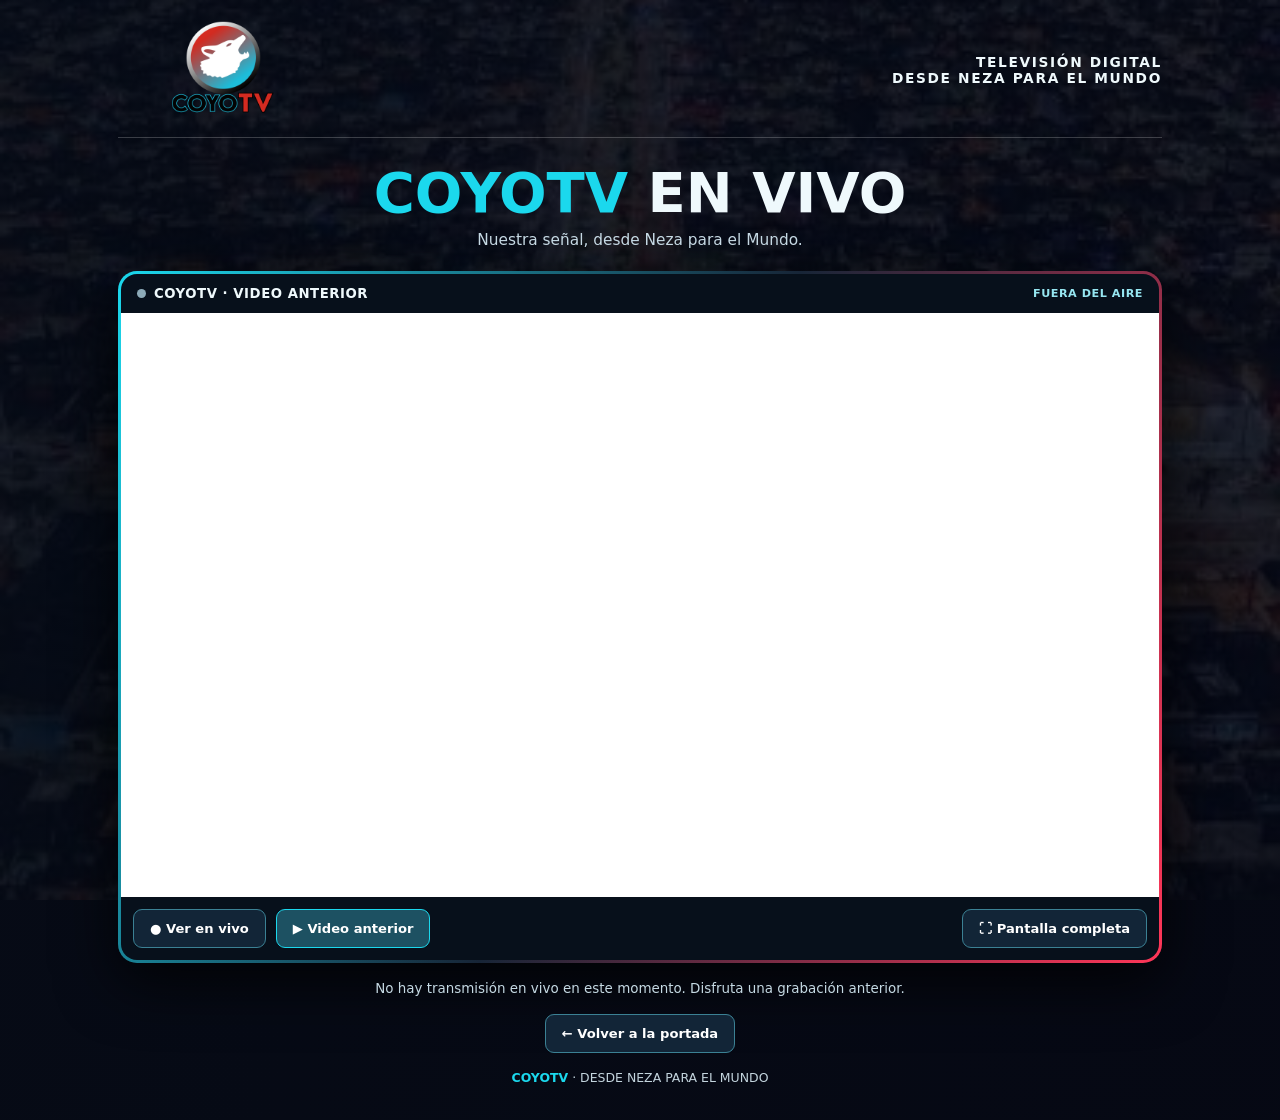
==== envivo.html @ 47dc7287 "Add files via upload" ====
<!doctype html>
<html lang="es-MX">
<head>
  <meta charset="utf-8">
  <meta name="viewport" content="width=device-width, initial-scale=1">
  <meta name="theme-color" content="#070b14">
  <meta name="description" content="COYOTV en vivo. Desde Neza para el Mundo.">
  <title>COYOTV | En vivo</title>
  <style>
    :root { color-scheme:dark; --cyan:#1bd8ed; --red:#ff3658; --ink:#070b14; }
    * { box-sizing: border-box; }
    body { margin:0; min-height:100svh; color:#eff9fc; background:linear-gradient(100deg,#050a16e8,#040714dd),url('assets/neza-noche.webp') center / cover fixed; font-family:system-ui,-apple-system,'Segoe UI',Arial,sans-serif; }
    .container { max-width:1100px; margin:auto; padding:18px clamp(14px,3vw,28px) 35px; }
    header { display:flex; align-items:center; justify-content:space-between; gap:15px; padding-bottom:15px; border-bottom:1px solid #ffffff35; }
    .logo { width:clamp(130px,19vw,205px); max-height:100px; object-fit:contain; }
    .tagline { text-align:right; font-size:clamp(.61rem,1.6vw,.86rem); letter-spacing:.12em; font-weight:800; }
    h1 { font-size:clamp(1.9rem,5vw,3.5rem); line-height:1.08; text-align:center; margin:25px 0 8px; }
    h1 span { color:var(--cyan); }
    .sub { text-align:center; color:#c6d9e4; margin:0 0 22px; font-size:.96rem; }
    .frame { padding:3px; border-radius:19px; background:linear-gradient(115deg,var(--cyan),#172537 50%,var(--red)); box-shadow:0 18px 60px #000c; }
    .box { background:#07101b; border-radius:16px; overflow:hidden; }
    .bar { display:flex; align-items:center; justify-content:space-between; gap:12px; padding:12px 16px; font-weight:800; font-size:.83rem; letter-spacing:.04em; }
    .dot { display:inline-block; vertical-align:baseline; width:9px; height:9px; margin-right:8px; border-radius:50%; background:#8caab8; }
    .dot.on { background:var(--red); box-shadow:0 0 14px var(--red); }
    .state { color:#96e6f1; font-size:.7rem; }
    .screen { width:100%; aspect-ratio:16/9; position:relative; background:#020407; }
    iframe { display:block; width:100%; height:100%; border:0; }
    .controls { padding:12px; display:flex; flex-wrap:wrap; gap:10px; }
    button, .link { border:1px solid #3b8194; border-radius:9px; background:#122537; color:#fff; padding:11px 16px; font:700 .82rem system-ui; cursor:pointer; text-decoration:none; }
    button[aria-pressed="true"] { background:#1d5162; border-color:var(--cyan); }
    button:hover, .link:hover { background:#1d4154; }
    button:focus-visible, .link:focus-visible { outline:3px solid var(--cyan); outline-offset:3px; }
    .spacer { flex:1; }
    #message { text-align:center; min-height:24px; color:#c5d9e3; font-size:.84rem; margin:18px 0; }
    footer { text-align:center; margin-top:28px; font-size:.78rem; color:#c3d4dd; }
    footer strong { color:var(--cyan); }
    @media (max-width:530px) { .controls { gap:7px; } button, .link { padding:10px; font-size:.74rem; } }
  </style>
</head>
<body>
<div class="container">
  <header>
    <a href="./" aria-label="Ir a la portada de COYOTV"><img class="logo" src="assets/coyotv-logo.png" alt="COYOTV"></a>
    <div class="tagline">TELEVISIÓN DIGITAL<br>DESDE NEZA PARA EL MUNDO</div>
  </header>
  <main>
    <h1><span>COYOTV</span> EN VIVO</h1>
    <p class="sub">Nuestra señal, desde Neza para el Mundo.</p>
    <div class="frame"><div class="box">
      <div class="bar"><div><span id="dot" class="dot"></span><span id="heading">COMPROBANDO SEÑAL</span></div><span class="state" id="state">CONECTANDO</span></div>
      <div class="screen" id="screen"><iframe id="player" title="Reproductor de COYOTV" allow="autoplay; encrypted-media; fullscreen; picture-in-picture" allowfullscreen referrerpolicy="strict-origin-when-cross-origin"></iframe></div>
      <div class="controls">
        <button type="button" id="live" aria-pressed="false">● Ver en vivo</button>
        <button type="button" id="recorded" aria-pressed="false">▶ Video anterior</button>
        <span class="spacer"></span>
        <button type="button" id="fullscreen">⛶ Pantalla completa</button>
      </div>
    </div></div>
    <p id="message" role="status" aria-live="polite">Buscando la transmisión en vivo…</p>
    <div style="text-align:center"><a class="link" href="./">← Volver a la portada</a></div>
  </main>
  <footer><strong>COYOTV</strong> · DESDE NEZA PARA EL MUNDO</footer>
</div>
<script>
'use strict';
const LIVE_PAGE = 'https://live.coyotv.online/coyotv/main?autoplay=false&muted=false&playsinline=true';
const LIVE_MANIFEST = 'https://live.coyotv.online/coyotv/main/index.m3u8';
const RECORDED = 'https://www.youtube-nocookie.com/embed/5C5f4fnbOB0?rel=0&playsinline=1';
const player = document.getElementById('player');
const btnLive = document.getElementById('live');
const btnRecorded = document.getElementById('recorded');
const state = document.getElementById('state');
const heading = document.getElementById('heading');
const dot = document.getElementById('dot');
const message = document.getElementById('message');
let online = false;
let mode = '';
let manualRecording = false;
let misses = 0;

function show(modeWanted) {
  if (mode === modeWanted) return;
  mode = modeWanted;
  const live = mode === 'live';
  player.src = live ? LIVE_PAGE : RECORDED;
  player.title = live ? 'COYOTV en vivo' : 'Grabación anterior de COYOTV';
  btnLive.setAttribute('aria-pressed', String(live));
  btnRecorded.setAttribute('aria-pressed', String(!live));
  heading.textContent = live ? 'COYOTV · EN VIVO' : 'COYOTV · VIDEO ANTERIOR';
  state.textContent = live ? 'SEÑAL DISPONIBLE' : 'FUERA DEL AIRE';
  dot.classList.toggle('on', live);
  message.textContent = live ? 'La señal está disponible. Pulsa reproducir para ver y escuchar.' : 'No hay transmisión en vivo en este momento. Disfruta una grabación anterior.';
}

async function checkLive() {
  const controller = new AbortController();
  const timeout = setTimeout(() => controller.abort(), 7000);
  try {
    const response = await fetch(LIVE_MANIFEST, { cache:'no-store', signal:controller.signal });
    return response.ok;
  } catch (_) { return false; }
  finally { clearTimeout(timeout); }
}

async function refresh() {
  const available = await checkLive();
  if (available) {
    online = true;
    misses = 0;
    if (!manualRecording) show('live');
    state.textContent = mode === 'live' ? 'SEÑAL DISPONIBLE' : 'EN VIVO DISPONIBLE';
  } else {
    misses++;
    if (misses >= 2 || mode === '') {
      online = false;
      manualRecording = false;
      show('recorded');
    }
  }
}

btnLive.addEventListener('click', () => {
  manualRecording = false;
  show('live');
  message.textContent = online ? 'Pulsa reproducir en el video.' : 'Intentando conectar a la señal en vivo…';
});
btnRecorded.addEventListener('click', () => {
  manualRecording = true;
  show('recorded');
  state.textContent = online ? 'EN VIVO DISPONIBLE' : 'FUERA DEL AIRE';
});
document.getElementById('fullscreen').addEventListener('click', async () => {
  const screen = document.getElementById('screen');
  try {
    if (document.fullscreenElement) await document.exitFullscreen();
    else await screen.requestFullscreen();
  } catch (_) { message.textContent = 'Utiliza el botón de pantalla completa del reproductor.'; }
});

refresh();
setInterval(refresh, 30000);
</script>
</body>
</html>
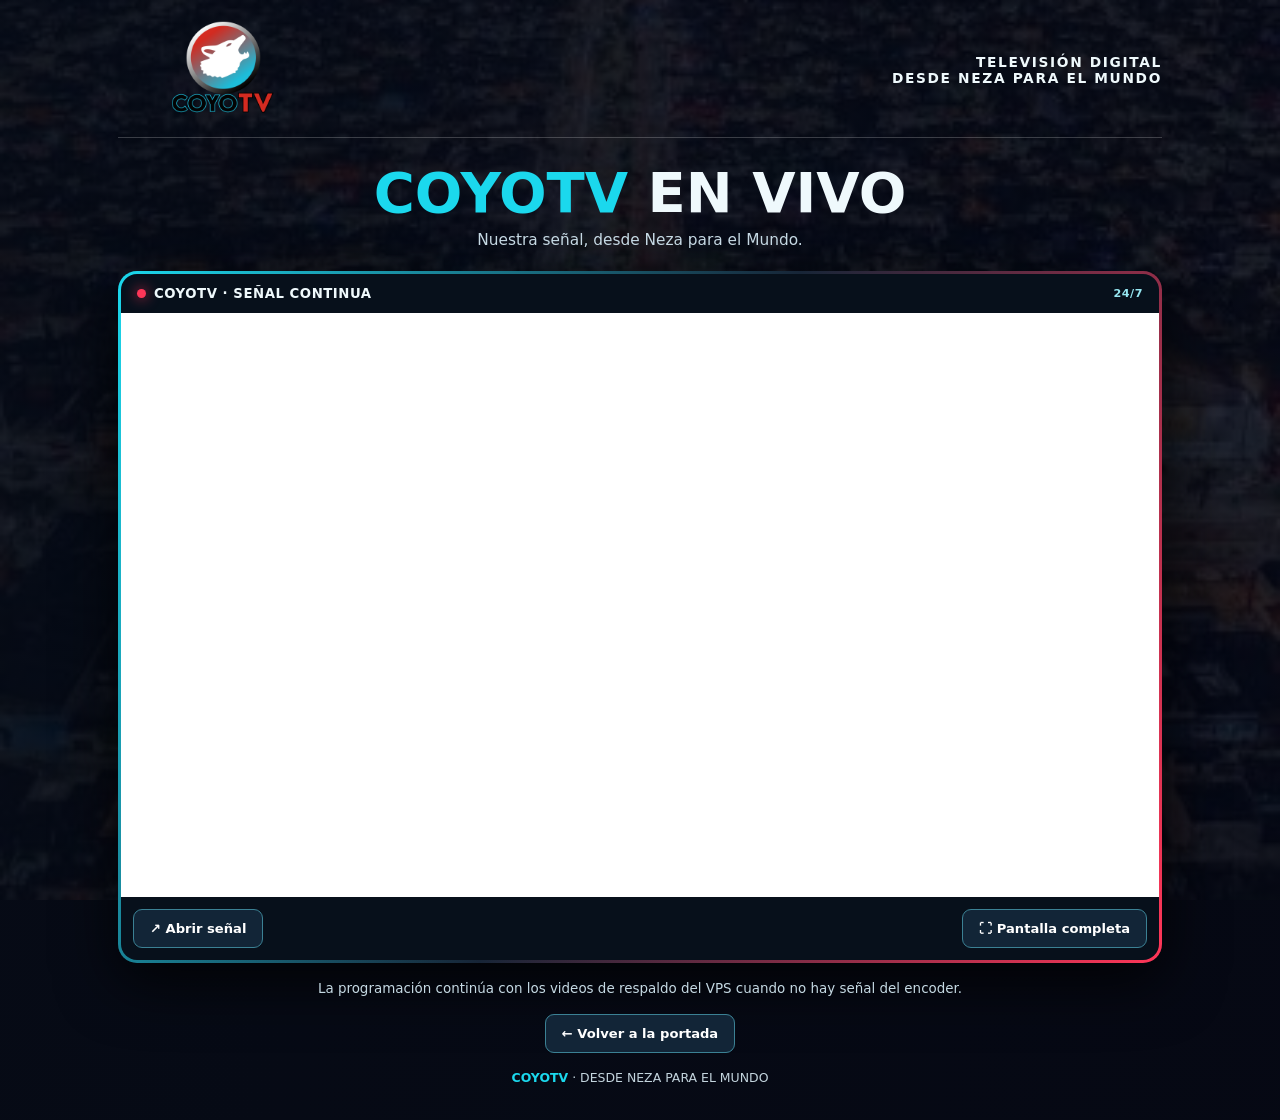
==== commit 94fcc903: "Add files via upload" ====
--- a/envivo.html
+++ b/envivo.html
@@ -47,98 +47,31 @@
     <h1><span>COYOTV</span> EN VIVO</h1>
     <p class="sub">Nuestra señal, desde Neza para el Mundo.</p>
     <div class="frame"><div class="box">
-      <div class="bar"><div><span id="dot" class="dot"></span><span id="heading">COMPROBANDO SEÑAL</span></div><span class="state" id="state">CONECTANDO</span></div>
-      <div class="screen" id="screen"><iframe id="player" title="Reproductor de COYOTV" allow="autoplay; encrypted-media; fullscreen; picture-in-picture" allowfullscreen referrerpolicy="strict-origin-when-cross-origin"></iframe></div>
+      <div class="bar"><div><span id="dot" class="dot"></span><span id="heading">COYOTV · SEÑAL CONTINUA</span></div><span class="state" id="state">24/7</span></div>
+      <div class="screen" id="screen"><iframe id="player" src="https://live.coyotv.online/coyotv/main?autoplay=false&amp;muted=false&amp;playsinline=true" title="COYOTV 24/7" allow="autoplay; encrypted-media; fullscreen; picture-in-picture" allowfullscreen referrerpolicy="strict-origin-when-cross-origin"></iframe></div>
       <div class="controls">
-        <button type="button" id="live" aria-pressed="false">● Ver en vivo</button>
-        <button type="button" id="recorded" aria-pressed="false">▶ Video anterior</button>
+        <a class="link" href="https://live.coyotv.online/coyotv/main" target="_blank" rel="noopener noreferrer">↗ Abrir señal</a>
         <span class="spacer"></span>
         <button type="button" id="fullscreen">⛶ Pantalla completa</button>
       </div>
     </div></div>
-    <p id="message" role="status" aria-live="polite">Buscando la transmisión en vivo…</p>
+    <p id="message" role="status" aria-live="polite">La programación continúa con los videos de respaldo del VPS cuando no hay señal del encoder.</p>
     <div style="text-align:center"><a class="link" href="./">← Volver a la portada</a></div>
   </main>
   <footer><strong>COYOTV</strong> · DESDE NEZA PARA EL MUNDO</footer>
 </div>
 <script>
 'use strict';
-const LIVE_PAGE = 'https://live.coyotv.online/coyotv/main?autoplay=false&muted=false&playsinline=true';
-const LIVE_MANIFEST = 'https://live.coyotv.online/coyotv/main/index.m3u8';
-const RECORDED = 'https://www.youtube-nocookie.com/embed/5C5f4fnbOB0?rel=0&playsinline=1';
-const player = document.getElementById('player');
-const btnLive = document.getElementById('live');
-const btnRecorded = document.getElementById('recorded');
-const state = document.getElementById('state');
-const heading = document.getElementById('heading');
-const dot = document.getElementById('dot');
-const message = document.getElementById('message');
-let online = false;
-let mode = '';
-let manualRecording = false;
-let misses = 0;
-
-function show(modeWanted) {
-  if (mode === modeWanted) return;
-  mode = modeWanted;
-  const live = mode === 'live';
-  player.src = live ? LIVE_PAGE : RECORDED;
-  player.title = live ? 'COYOTV en vivo' : 'Grabación anterior de COYOTV';
-  btnLive.setAttribute('aria-pressed', String(live));
-  btnRecorded.setAttribute('aria-pressed', String(!live));
-  heading.textContent = live ? 'COYOTV · EN VIVO' : 'COYOTV · VIDEO ANTERIOR';
-  state.textContent = live ? 'SEÑAL DISPONIBLE' : 'FUERA DEL AIRE';
-  dot.classList.toggle('on', live);
-  message.textContent = live ? 'La señal está disponible. Pulsa reproducir para ver y escuchar.' : 'No hay transmisión en vivo en este momento. Disfruta una grabación anterior.';
-}
-
-async function checkLive() {
-  const controller = new AbortController();
-  const timeout = setTimeout(() => controller.abort(), 7000);
-  try {
-    const response = await fetch(LIVE_MANIFEST, { cache:'no-store', signal:controller.signal });
-    return response.ok;
-  } catch (_) { return false; }
-  finally { clearTimeout(timeout); }
-}
-
-async function refresh() {
-  const available = await checkLive();
-  if (available) {
-    online = true;
-    misses = 0;
-    if (!manualRecording) show('live');
-    state.textContent = mode === 'live' ? 'SEÑAL DISPONIBLE' : 'EN VIVO DISPONIBLE';
-  } else {
-    misses++;
-    if (misses >= 2 || mode === '') {
-      online = false;
-      manualRecording = false;
-      show('recorded');
-    }
-  }
-}
-
-btnLive.addEventListener('click', () => {
-  manualRecording = false;
-  show('live');
-  message.textContent = online ? 'Pulsa reproducir en el video.' : 'Intentando conectar a la señal en vivo…';
-});
-btnRecorded.addEventListener('click', () => {
-  manualRecording = true;
-  show('recorded');
-  state.textContent = online ? 'EN VIVO DISPONIBLE' : 'FUERA DEL AIRE';
-});
+document.getElementById('dot').classList.add('on');
 document.getElementById('fullscreen').addEventListener('click', async () => {
   const screen = document.getElementById('screen');
   try {
     if (document.fullscreenElement) await document.exitFullscreen();
     else await screen.requestFullscreen();
-  } catch (_) { message.textContent = 'Utiliza el botón de pantalla completa del reproductor.'; }
+  } catch (_) {
+    document.getElementById('message').textContent = 'Utiliza el botón de pantalla completa del reproductor.';
+  }
 });
-
-refresh();
-setInterval(refresh, 30000);
 </script>
 </body>
 </html>
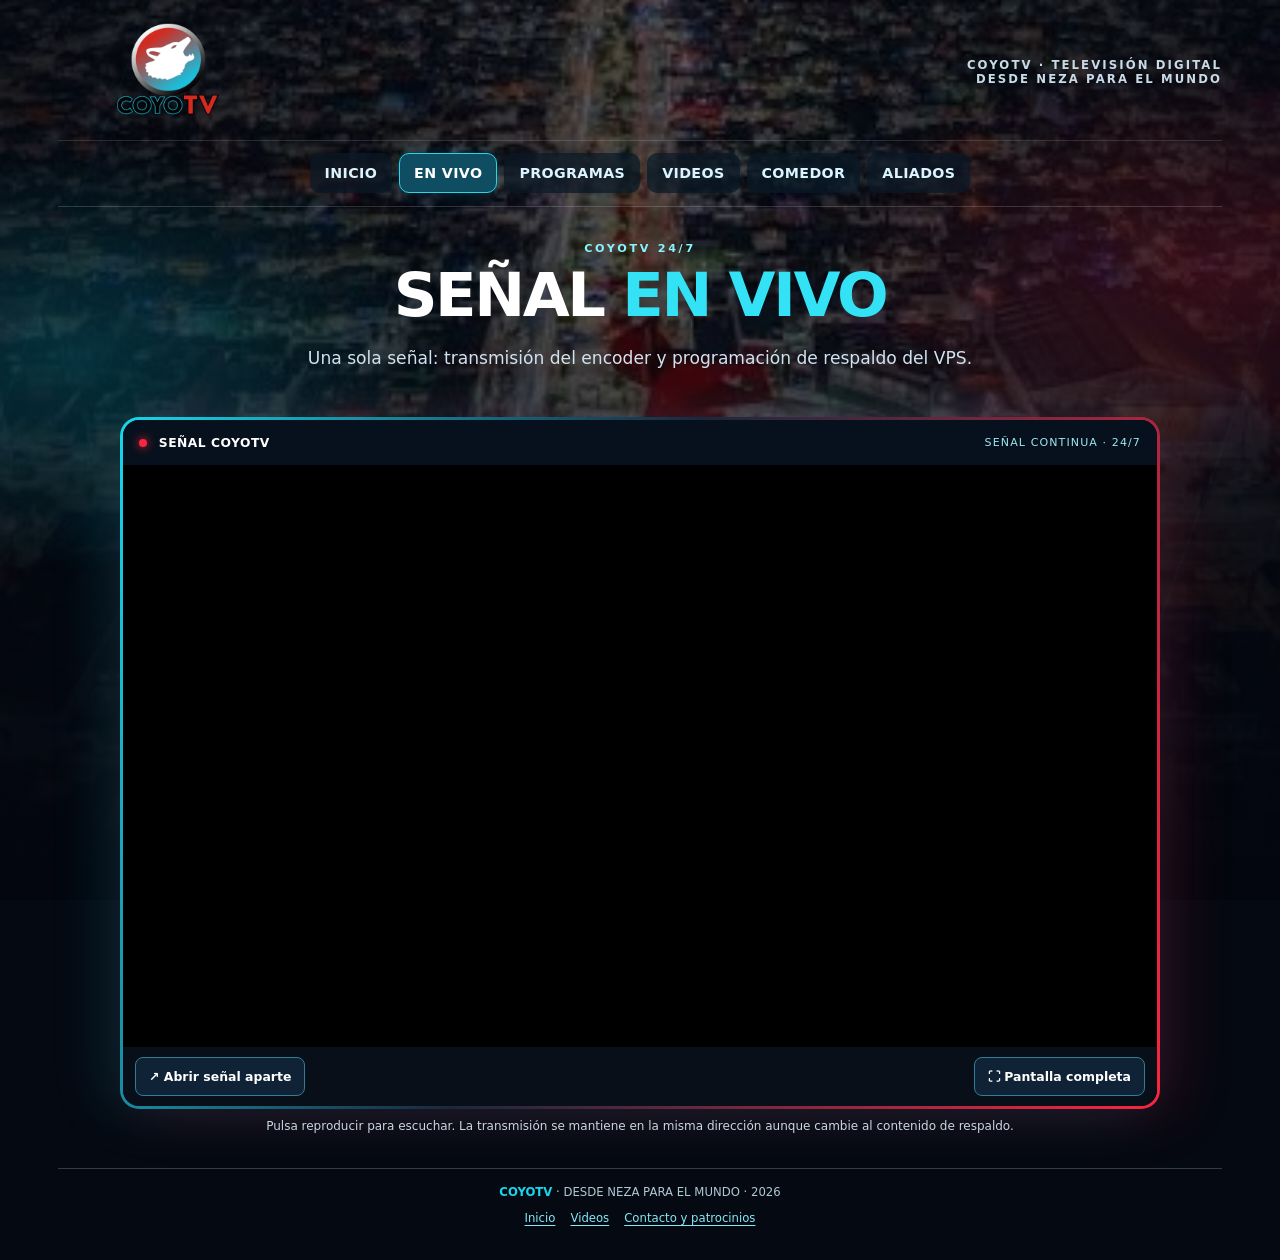
==== commit b43203de: "Add files via upload" ====
--- a/envivo.html
+++ b/envivo.html
@@ -1,77 +1,26 @@
 <!doctype html>
 <html lang="es-MX">
 <head>
-  <meta charset="utf-8">
-  <meta name="viewport" content="width=device-width, initial-scale=1">
-  <meta name="theme-color" content="#070b14">
-  <meta name="description" content="COYOTV en vivo. Desde Neza para el Mundo.">
-  <title>COYOTV | En vivo</title>
-  <style>
-    :root { color-scheme:dark; --cyan:#1bd8ed; --red:#ff3658; --ink:#070b14; }
-    * { box-sizing: border-box; }
-    body { margin:0; min-height:100svh; color:#eff9fc; background:linear-gradient(100deg,#050a16e8,#040714dd),url('assets/neza-noche.webp') center / cover fixed; font-family:system-ui,-apple-system,'Segoe UI',Arial,sans-serif; }
-    .container { max-width:1100px; margin:auto; padding:18px clamp(14px,3vw,28px) 35px; }
-    header { display:flex; align-items:center; justify-content:space-between; gap:15px; padding-bottom:15px; border-bottom:1px solid #ffffff35; }
-    .logo { width:clamp(130px,19vw,205px); max-height:100px; object-fit:contain; }
-    .tagline { text-align:right; font-size:clamp(.61rem,1.6vw,.86rem); letter-spacing:.12em; font-weight:800; }
-    h1 { font-size:clamp(1.9rem,5vw,3.5rem); line-height:1.08; text-align:center; margin:25px 0 8px; }
-    h1 span { color:var(--cyan); }
-    .sub { text-align:center; color:#c6d9e4; margin:0 0 22px; font-size:.96rem; }
-    .frame { padding:3px; border-radius:19px; background:linear-gradient(115deg,var(--cyan),#172537 50%,var(--red)); box-shadow:0 18px 60px #000c; }
-    .box { background:#07101b; border-radius:16px; overflow:hidden; }
-    .bar { display:flex; align-items:center; justify-content:space-between; gap:12px; padding:12px 16px; font-weight:800; font-size:.83rem; letter-spacing:.04em; }
-    .dot { display:inline-block; vertical-align:baseline; width:9px; height:9px; margin-right:8px; border-radius:50%; background:#8caab8; }
-    .dot.on { background:var(--red); box-shadow:0 0 14px var(--red); }
-    .state { color:#96e6f1; font-size:.7rem; }
-    .screen { width:100%; aspect-ratio:16/9; position:relative; background:#020407; }
-    iframe { display:block; width:100%; height:100%; border:0; }
-    .controls { padding:12px; display:flex; flex-wrap:wrap; gap:10px; }
-    button, .link { border:1px solid #3b8194; border-radius:9px; background:#122537; color:#fff; padding:11px 16px; font:700 .82rem system-ui; cursor:pointer; text-decoration:none; }
-    button[aria-pressed="true"] { background:#1d5162; border-color:var(--cyan); }
-    button:hover, .link:hover { background:#1d4154; }
-    button:focus-visible, .link:focus-visible { outline:3px solid var(--cyan); outline-offset:3px; }
-    .spacer { flex:1; }
-    #message { text-align:center; min-height:24px; color:#c5d9e3; font-size:.84rem; margin:18px 0; }
-    footer { text-align:center; margin-top:28px; font-size:.78rem; color:#c3d4dd; }
-    footer strong { color:var(--cyan); }
-    @media (max-width:530px) { .controls { gap:7px; } button, .link { padding:10px; font-size:.74rem; } }
-  </style>
+<meta charset="utf-8">
+<meta name="viewport" content="width=device-width,initial-scale=1">
+<meta name="theme-color" content="#080b14">
+<meta name="description" content="Señal continua COYOTV desde nuestro servidor, con respaldo automático cuando termina una emisión.">
+<title>En vivo | COYOTV</title>
+<link rel="icon" href="assets/coyotv-logo.png">
+<link rel="stylesheet" href="site.css?v=20261123-2">
 </head>
 <body>
-<div class="container">
-  <header>
-    <a href="./" aria-label="Ir a la portada de COYOTV"><img class="logo" src="assets/coyotv-logo.png" alt="COYOTV"></a>
-    <div class="tagline">TELEVISIÓN DIGITAL<br>DESDE NEZA PARA EL MUNDO</div>
-  </header>
-  <main>
-    <h1><span>COYOTV</span> EN VIVO</h1>
-    <p class="sub">Nuestra señal, desde Neza para el Mundo.</p>
-    <div class="frame"><div class="box">
-      <div class="bar"><div><span id="dot" class="dot"></span><span id="heading">COYOTV · SEÑAL CONTINUA</span></div><span class="state" id="state">24/7</span></div>
-      <div class="screen" id="screen"><iframe id="player" src="https://live.coyotv.online/coyotv/main?autoplay=false&amp;muted=false&amp;playsinline=true" title="COYOTV 24/7" allow="autoplay; encrypted-media; fullscreen; picture-in-picture" allowfullscreen referrerpolicy="strict-origin-when-cross-origin"></iframe></div>
-      <div class="controls">
-        <a class="link" href="https://live.coyotv.online/coyotv/main" target="_blank" rel="noopener noreferrer">↗ Abrir señal</a>
-        <span class="spacer"></span>
-        <button type="button" id="fullscreen">⛶ Pantalla completa</button>
-      </div>
-    </div></div>
-    <p id="message" role="status" aria-live="polite">La programación continúa con los videos de respaldo del VPS cuando no hay señal del encoder.</p>
-    <div style="text-align:center"><a class="link" href="./">← Volver a la portada</a></div>
-  </main>
-  <footer><strong>COYOTV</strong> · DESDE NEZA PARA EL MUNDO</footer>
+<a class="saltar" href="#contenido">Saltar al contenido</a>
+<div class="backdrop" aria-hidden="true"></div><div class="ambient" aria-hidden="true"></div><div class="scan" aria-hidden="true"></div>
+<div class="shell">
+<header class="header">
+<a href="index.html" aria-label="COYOTV: ir al inicio"><img class="brand" src="assets/coyotv-logo.png" alt="Logotipo de COYOTV"></a>
+<div class="headcopy">COYOTV · TELEVISIÓN DIGITAL<br>DESDE NEZA PARA EL MUNDO</div>
+</header>
+<nav class="main-nav" aria-label="Menú principal"><a href="index.html">Inicio</a><a href="envivo.html" aria-current="page">En vivo</a><a href="programas.html">Programas</a><a href="videos.html">Videos</a><a href="comedor.html">Comedor</a><a href="aliados.html">Aliados</a></nav>
+<main id="contenido"><div class="cabecera-pagina"><p class="kicker">COYOTV 24/7</p><h1>SEÑAL <em>EN VIVO</em></h1><p>Una sola señal: transmisión del encoder y programación de respaldo del VPS.</p></div><section aria-label="Señal de Coyotv" class="liveframe"><div class="livebox"><div class="topbar"><span class="air"><i></i> SEÑAL COYOTV</span><span class="badge" id="air-label">SEÑAL CONTINUA · 24/7</span></div><div class="videobox" id="videobox"><iframe allow="autoplay; encrypted-media; picture-in-picture; fullscreen" allowfullscreen="" id="player" loading="eager" referrerpolicy="strict-origin-when-cross-origin" src="https://live.coyotv.online/coyotv/main?autoplay=false&amp;muted=false&amp;playsinline=true" title="COYOTV · Señal continua 24/7"></iframe></div><div class="controls"><a class="btn" href="https://live.coyotv.online/coyotv/main" rel="noopener noreferrer" target="_blank">↗ Abrir señal aparte</a><button class="btn push" id="full" type="button">⛶ Pantalla completa</button></div></div></section><p class="status" id="status">Pulsa reproducir para escuchar. La transmisión se mantiene en la misma dirección aunque cambie al contenido de respaldo.</p></main>
+<footer class="footer"><strong>COYOTV</strong> · DESDE NEZA PARA EL MUNDO · <span id="year"></span><div class="footer-links"><a href="index.html">Inicio</a><a href="videos.html">Videos</a><a href="aliados.html">Contacto y patrocinios</a></div></footer>
 </div>
-<script>
-'use strict';
-document.getElementById('dot').classList.add('on');
-document.getElementById('fullscreen').addEventListener('click', async () => {
-  const screen = document.getElementById('screen');
-  try {
-    if (document.fullscreenElement) await document.exitFullscreen();
-    else await screen.requestFullscreen();
-  } catch (_) {
-    document.getElementById('message').textContent = 'Utiliza el botón de pantalla completa del reproductor.';
-  }
-});
-</script>
-</body>
-</html>
+<script src="site.js?v=20261123-2" defer></script>
+
+</body></html>
--- a/site.css
+++ b/site.css
@@ -0,0 +1,79 @@
+
+:root{--c:#18d7ec;--r:#fc253f;--bg:#050912;--muted:#bfd0dd;--glass:rgba(3,10,20,.86)}*{box-sizing:border-box}html{scroll-behavior:smooth}body{margin:0;font-family:system-ui,-apple-system,'Segoe UI',Arial,sans-serif;background:var(--bg);color:white;min-width:300px}a{color:inherit;text-decoration:none}button{font:inherit;cursor:pointer}button:focus-visible,a:focus-visible{outline:3px solid #7df9ff;outline-offset:3px}.backdrop{position:fixed;inset:0;z-index:-4;background:#090c14 url('assets/neza-noche.webp') center/cover no-repeat}.backdrop:after{content:'';position:absolute;inset:0;background:linear-gradient(90deg,rgba(3,6,15,.86),rgba(3,5,13,.62) 55%,rgba(3,6,15,.88)),linear-gradient(0deg,#02060b 4%,transparent 65%)}.ambient{position:fixed;inset:-15%;pointer-events:none;z-index:-3;background:radial-gradient(ellipse 28% 22% at 16% 42%,#06d7f133,transparent 85%),radial-gradient(ellipse 28% 22% at 84% 35%,#fc253f30,transparent 85%);animation:glow 12s ease-in-out infinite alternate}.scan{position:fixed;inset:0;pointer-events:none;z-index:-2;opacity:.19;background:repeating-linear-gradient(110deg,transparent 0 140px,#15c5d922 141px 143px,transparent 144px 290px);animation:float 18s linear infinite}@keyframes float{from{transform:translateX(-2%)}to{transform:translateX(2%)}}@keyframes glow{from{opacity:.5;transform:scale(.97)}to{opacity:.95;transform:scale(1.03)}}.shell{max-width:1240px;margin:auto;padding:20px clamp(14px,3vw,38px) 35px}.header{display:flex;align-items:center;justify-content:space-between;gap:15px;border-bottom:1px solid #ffffff22;padding-bottom:16px}.brand{width:clamp(138px,20vw,215px);max-height:100px;object-fit:contain}.headcopy{font-size:.73rem;letter-spacing:.18em;text-align:right;color:#c9dbe6;font-weight:800}.hero{position:relative;text-align:center;padding:26px 10px 19px}.history{position:absolute;left:0;top:5px;width:170px;height:170px;opacity:.28;mask-image:linear-gradient(to right,#000,transparent);background:url('assets/neza-historia.webp') center/cover}.hero h1{font-size:clamp(2.05rem,5.7vw,4.65rem);line-height:1.06;margin:10px 0 0;text-transform:uppercase;font-weight:950;letter-spacing:-.055em;text-shadow:0 2px 24px #000}.hero h1 em{color:var(--c);font-style:normal}.hero h1 strong{color:#ff435d}.kicker{margin:0;color:#87f4ff;font-weight:900;letter-spacing:.24em;font-size:.7rem}.lead{font-size:clamp(.9rem,1.8vw,1.18rem);color:#e4eaf0;margin:12px 0 0}.liveframe{max-width:1040px;margin:8px auto 0;padding:3px;border-radius:19px;background:linear-gradient(110deg,var(--c),#19283e 45%,var(--r));box-shadow:-16px 0 55px #03dbfa20,18px 5px 58px #ff204526}.livebox{overflow:hidden;border-radius:16px;background:#060b11}.topbar{display:flex;justify-content:space-between;align-items:center;gap:8px;padding:10px 16px;background:#07111d;min-height:45px}.air{color:white;font-weight:900;font-size:.77rem;letter-spacing:.04em}.air i{display:inline-block;width:8px;height:8px;background:var(--r);border-radius:50%;margin-right:7px;box-shadow:0 0 10px var(--r)}.badge{font-size:.69rem;color:#9ce7f1;letter-spacing:.1em}.videobox{position:relative;width:100%;aspect-ratio:16/9;background:#05070a}.videobox iframe{position:absolute;inset:0;width:100%;height:100%;border:0}.controls{padding:10px 12px;display:flex;gap:9px;flex-wrap:wrap;align-items:center;background:#080f19}.btn{display:inline-block;border-radius:8px;border:1px solid #327d92;padding:11px 13px;background:#102236;color:white;font-size:.78rem;font-weight:850}.btn:hover,.btn[aria-pressed=true]{border-color:var(--c);background:#144758}.btn.red{border-color:#b93e52}.btn.red:hover,.btn.red[aria-pressed=true]{background:#732334}.push{margin-left:auto}.status{text-align:center;font-size:.75rem;color:#cbd7e4;margin:10px 10px 0}.area{padding-top:36px}.area h2{text-transform:uppercase;text-align:center;font-size:clamp(1.3rem,3vw,2.2rem);letter-spacing:-.03em;margin:0}.area h2 span{color:var(--c)}.area>p{text-align:center;margin:4px 0 18px;color:#cad4e2;font-size:.86rem}.programs{display:grid;grid-template-columns:repeat(5,minmax(0,1fr));gap:12px}.program{position:relative;min-height:155px;border:1px solid #2e86a7;border-radius:14px;overflow:hidden;background:#0c1523;display:flex;align-items:end;box-shadow:0 9px 26px #0009}.program:before{content:'';position:absolute;inset:0;background:linear-gradient(0deg,#000f 3%,#0002 92%)}.program.cor{background:linear-gradient(120deg,#112f49aa,#21101944),url('assets/neza-monumento.webp') center/cover}.program.game{background:radial-gradient(circle at 70% 10%,#9f19de80,transparent 55%),linear-gradient(140deg,#041a32,#090b20)}.program.radio{background:linear-gradient(140deg,#47030baa,#00142266),url('assets/neza-coyote.webp') center/cover}.program.food{background:linear-gradient(130deg,#24121bd9,#291606a6),url('assets/neza-monumento.webp') center/cover}.program.com{background:linear-gradient(130deg,#060c1daa,#02152766),url('assets/neza-panorama.webp') center/cover}.program div{position:relative;z-index:1;padding:15px}.program h3{margin:0;font-size:1.03rem;line-height:1.15}.program p{margin:6px 0 0;text-transform:uppercase;font-size:.62rem;letter-spacing:.08em;color:#d6e7eb}.sponsors{display:grid;grid-template-columns:1fr 1.55fr;gap:15px;padding:17px;border:1px solid #2b8b9d;border-radius:17px;background:linear-gradient(110deg,#071725ed,#080e19ed);box-shadow:0 0 28px #03f4fa18}.sponsors h3{font-size:1.3rem;margin:4px 0 12px}.sponsors p{font-size:.86rem;line-height:1.65;color:#c7d3df}.sponsor-video{border-radius:12px;background:linear-gradient(0deg,#050914b0,#05091440),url('assets/neza-noche.webp') center/cover;min-height:215px;display:flex;flex-direction:column;align-items:center;justify-content:center;text-align:center;padding:15px;border:1px solid #a13650}.sponsor-video h3{font-size:1.6rem;text-transform:uppercase;text-shadow:0 2px 8px black;margin:8px}.sponsor-video p{color:#f3f7ff;margin:0}.socials{display:grid;grid-template-columns:repeat(4,1fr);gap:11px}.socials a{display:flex;justify-content:center;align-items:center;flex-direction:column;padding:16px 10px;border-radius:12px;border:1px solid #385466;background:#07131fe8;gap:5px;min-height:83px;font-weight:900}.socials a:hover{background:#113149;border-color:var(--c)}.socials span{font-size:.72rem;color:#becdda}.facebook{color:#83bbff}.youtube{color:#ff647a}.tiktok{color:#75eff9}.whatsapp{color:#6df7a4}.footer{border-top:1px solid #ffffff33;padding-top:16px;margin-top:35px;text-align:center;color:#b1c7d2;font-size:.73rem}.footer strong{color:var(--c)}@media(max-width:800px){.programs{grid-template-columns:repeat(2,1fr)}.sponsors{grid-template-columns:1fr 1.2fr}.socials{grid-template-columns:repeat(2,1fr)}}@media(max-width:520px){.headcopy{max-width:125px;font-size:.59rem}.hero{padding:25px 0 17px}.hero h1{font-size:clamp(1.95rem,9vw,2.8rem)}.program{min-height:140px}.program h3{font-size:.9rem}.sponsors{grid-template-columns:1fr}.sponsor-video{min-height:175px}.push{margin-left:0}.controls{gap:6px}.btn{padding:10px 9px;font-size:.69rem}.badge{font-size:.57rem}}@media(prefers-reduced-motion:reduce){*,*:before,*:after{animation:none!important}}
+.sponsor-video:has(iframe){padding:0;overflow:hidden;position:relative;aspect-ratio:16/9;min-height:0}.sponsor-video iframe{position:absolute;inset:0;height:100%;width:100%;border:0}
+/* Módulo Comedor: archivos intercambiables sin cambiar HTML */
+.comedor-grid{display:grid;grid-template-columns:minmax(0,1.15fr) minmax(0,.85fr);gap:18px;align-items:start;max-width:1040px;margin:0 auto}.comedor-card{border:1px solid #367a89;border-radius:17px;background:#061320ed;padding:17px;box-shadow:0 8px 28px #0007}.comedor-card h3{margin:0 0 12px;font-size:1.04rem}.menu-art{border:1px solid #345466;border-radius:12px;background:linear-gradient(150deg,#0d1c2b,#1c1015);overflow:hidden;min-height:240px}.menu-art img{display:block;width:100%;height:auto;max-height:850px;object-fit:contain}.comedor-desc{font-size:.86rem;line-height:1.65;color:#d5e0ea;margin:12px 0}.comedor-contact{display:flex;flex-wrap:wrap;gap:8px;margin-top:12px}.comedor-contact a{display:inline-flex;padding:10px 13px;border-radius:9px;border:1px solid #367b8b;background:#102336;font-size:.8rem;font-weight:750}.comedor-media{margin-top:10px}.comedor-media img{width:100%;height:auto;display:block;border-radius:10px}.comedor-media video{width:100%;display:block;max-height:420px;border-radius:10px;background:#000}.comedor-media[hidden],#menu-img[hidden]{display:none!important}.comedor-note{font-size:.75rem!important;color:#aac5d1!important;margin:12px 0 0!important}.program.food{border-color:#d88757}#comedor{scroll-margin-top:20px}
+@media(max-width:970px){.programs{grid-template-columns:repeat(3,minmax(0,1fr))}}@media(max-width:650px){.comedor-grid{grid-template-columns:1fr}.programs{grid-template-columns:repeat(2,minmax(0,1fr))}}
+.livebox:fullscreen {
+  width: 100%;
+  height: 100%;
+  display: flex;
+  flex-direction: column;
+  border-radius: 0;
+  background: #05070a;
+}
+
+.livebox:fullscreen .videobox {
+  flex: 1;
+  min-height: 0;
+  aspect-ratio: auto;
+}
+
+.livebox:fullscreen .controls {
+  flex-shrink: 0;
+}.videobox:fullscreen {
+  width: 100vw;
+  height: 100vh;
+  aspect-ratio: auto;
+  background: black;
+}
+/* COYOTV - canal propio + videoteca multiplataforma */
+.videobox iframe { background:#000; }
+.videoteca {scroll-margin-top:20px}
+.videoteca-toolbar{max-width:1040px;margin:0 auto 15px;display:flex;gap:10px;flex-wrap:wrap}
+.videoteca-toolbar input,.videoteca-toolbar select{background:#081827;color:#f2faff;border:1px solid #418da5;border-radius:10px;padding:12px 14px;font:inherit;min-height:46px}
+.videoteca-toolbar input{flex:2;min-width:210px}.videoteca-toolbar select{flex:1;min-width:145px}
+.videoteca-grilla{max-width:1040px;margin:auto;display:grid;grid-template-columns:repeat(3,minmax(0,1fr));gap:14px}
+.videoteca-tarjeta{width:100%;border:1px solid #305f79;border-radius:14px;background:#081723;text-align:left;color:#f4fcff;padding:0;overflow:hidden;cursor:pointer;transition:transform .15s,border-color .15s}
+.videoteca-tarjeta:hover,.videoteca-tarjeta:focus-visible{transform:translateY(-3px);border-color:#28d6f0;outline-offset:3px}
+.videoteca-miniatura{height:140px;background:radial-gradient(circle at 75% 10%,#e43f5c44,transparent 65%),linear-gradient(130deg,#0b3450,#090f22);display:flex;justify-content:center;align-items:center;position:relative}
+.videoteca-play{font-size:2.4rem;line-height:1;color:#fff;background:#e22e4b;border-radius:100px;width:63px;height:63px;display:grid;place-items:center;box-shadow:0 4px 26px #000a;padding-left:4px}
+.videoteca-plataforma{position:absolute;bottom:10px;left:12px;text-transform:uppercase;font-size:.65rem;letter-spacing:.1em;font-weight:900;color:#cff3fc;background:#07111de6;padding:4px 8px;border-radius:6px}
+.videoteca-datos{padding:14px}.videoteca-datos strong{font-size:.95rem;display:block;line-height:1.35}.videoteca-datos small{display:block;margin-top:7px;color:#b9d0da;font-size:.73rem}
+.videoteca-visor{max-width:1040px;margin:0 auto 18px;border:1px solid #379cb1;background:#061321;border-radius:14px;overflow:hidden;scroll-margin-top:15px}
+.videoteca-visor[hidden]{display:none!important}.videoteca-visor-cabecera{padding:12px 15px;display:flex;align-items:center;justify-content:space-between;flex-wrap:wrap;gap:10px}
+.videoteca-visor-cabecera strong{line-height:1.4}.videoteca-visor .btn{display:inline-block}
+.videoteca-pantalla{width:100%;aspect-ratio:16/9;background:#000;display:grid;place-items:center}
+.videoteca-pantalla iframe,.videoteca-pantalla video{border:0;width:100%;height:100%;object-fit:contain}
+.videoteca-ayuda{padding:8px 15px 13px;font-size:.75rem;color:#adc9d3}.videoteca-ayuda a{color:#82edff;text-decoration:underline}
+.videoteca-vacio{text-align:center;color:#c0d6e0;padding:20px 10px}
+@media(max-width:750px){.videoteca-grilla{grid-template-columns:repeat(2,minmax(0,1fr))}.videoteca-miniatura{height:128px}}
+@media(max-width:490px){.videoteca-grilla{grid-template-columns:1fr}.videoteca-miniatura{height:150px}.videoteca-toolbar input,.videoteca-toolbar select{width:100%}}
+
+
+/* Navegación y páginas independientes, COYOTV 2026 */
+.saltar{position:absolute;top:-100px;left:10px;z-index:100;background:#dffbff;color:#00121a;padding:12px 16px;border-radius:8px}
+.saltar:focus{top:8px}
+.main-nav{display:flex;align-items:center;justify-content:center;gap:7px;flex-wrap:wrap;border-bottom:1px solid #ffffff2b;padding:12px 0 13px;position:relative;z-index:4}
+.main-nav a{font-size:clamp(.74rem,1.35vw,.89rem);font-weight:850;text-transform:uppercase;letter-spacing:.025em;border:1px solid transparent;border-radius:10px;padding:11px 14px;color:#dbf4ff;background:#0b1928b8;white-space:nowrap}
+.main-nav a:hover,.main-nav a:focus-visible{border-color:#29cce6;background:#0e3246;color:#fff}
+.main-nav a[aria-current=page]{border-color:#25d6ed;background:#0f4d62;box-shadow:0 0 16px #04d7f527;color:#fff}
+.cabecera-pagina{max-width:920px;text-align:center;margin:0 auto;padding:35px 12px 20px}
+.cabecera-pagina h1{font-size:clamp(2rem,6vw,3.8rem);margin:9px 0;line-height:1.05;letter-spacing:-.04em;text-transform:uppercase}
+.cabecera-pagina h1 em{font-style:normal;color:#34e2f5}
+.cabecera-pagina p:not(.kicker){font-size:clamp(.92rem,1.7vw,1.07rem);color:#d0e2ef;line-height:1.6}
+.cabecera-pagina + .area{padding-top:18px}
+.atajos{max-width:1040px;margin:30px auto 15px;display:grid;grid-template-columns:repeat(4,minmax(0,1fr));gap:13px}
+.atajo{display:flex;flex-direction:column;gap:9px;min-height:194px;padding:17px 15px;border:1px solid #247d97;border-radius:15px;background:linear-gradient(155deg,#0b2031f5,#07101ee8);box-shadow:0 6px 22px #0006;transition:transform .18s,border-color .18s}
+.atajo:hover,.atajo:focus-visible{transform:translateY(-3px);border-color:#4ceeff}
+.atajo-emoji{color:#55e9f7;font-size:1.6rem;font-weight:900}
+.atajo strong{font-size:1rem}.atajo small{color:#c4d6e3;line-height:1.5;font-size:.78rem}
+.atajo-mas{color:#6be5fa;margin-top:auto;font-weight:850;font-size:.79rem}
+.cta-linea{max-width:1040px;margin:25px auto 0;padding:20px 22px;display:flex;align-items:center;justify-content:space-between;gap:15px;flex-wrap:wrap;border:1px solid #2e738e;border-radius:14px;background:#0c2030dc}
+.cta-linea p{margin:0;color:#d5e9f4}
+.footer-links{margin-top:12px;display:flex;gap:15px;justify-content:center;flex-wrap:wrap}
+.footer-links a{color:#86e8f6;text-decoration:underline;text-underline-offset:3px}
+#comedor,#videos{scroll-margin-top:20px}
+@media(max-width:850px){.atajos{grid-template-columns:repeat(2,minmax(0,1fr))}}
+@media(max-width:600px){.main-nav{justify-content:flex-start;flex-wrap:nowrap;overflow-x:auto;overscroll-behavior-inline:contain;scrollbar-width:thin;gap:5px;margin:0 -5px;padding:11px 5px 13px}.main-nav a{flex-shrink:0;padding:10px 12px;font-size:.76rem}.cabecera-pagina{padding:25px 6px 9px}.atajos{gap:10px}.atajo{min-height:166px;padding:13px}.atajo strong{font-size:.9rem}.atajo small{font-size:.73rem}}
+@media(max-width:360px){.atajos{grid-template-columns:1fr}.atajo{min-height:120px}}
